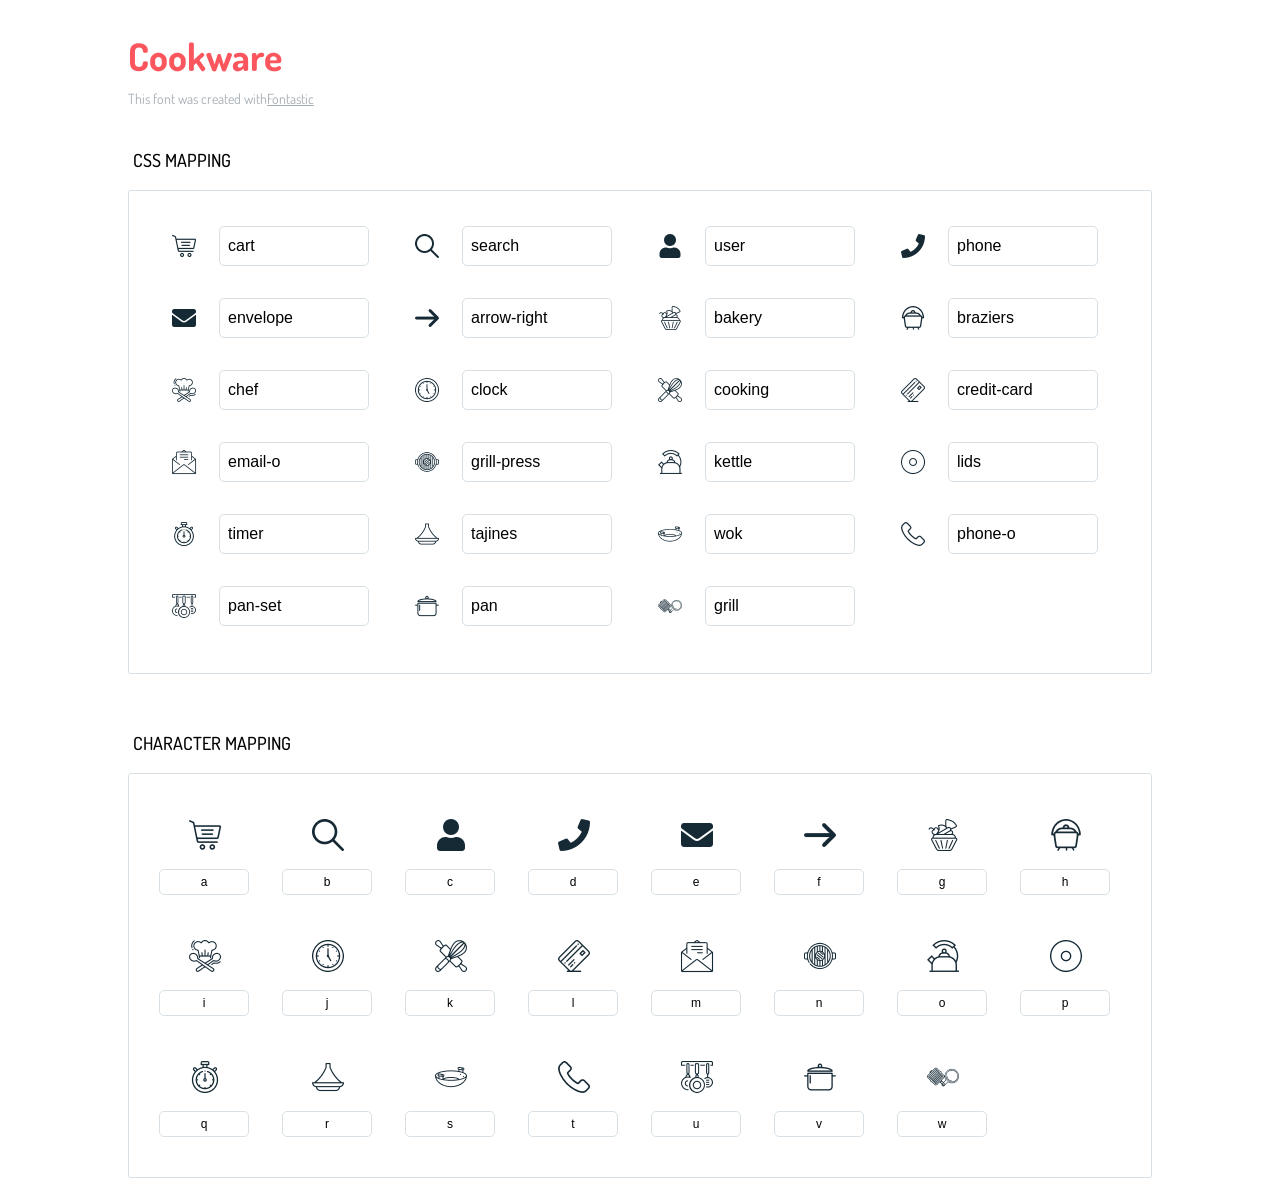
==== fonts/cookware-icons/icons-reference.html @ e8573e4f "icons font added" ====
<!DOCTYPE html>
<html lang="en">
  <head>
    <meta charset="utf-8">
    <meta http-equiv="X-UA-Compatible" content="IE=edge,chrome=1">
    <meta name="viewport" content="width=device-width,initial-scale=1">
    <title>Font Reference - Cookware</title>
    <link href="http://fonts.googleapis.com/css?family=Dosis:400,500,700" rel="stylesheet" type="text/css">
    <link rel="stylesheet" href="styles.css">
    <style type="text/css">html,body,div,span,applet,object,iframe,h1,h2,h3,h4,h5,h6,p,blockquote,pre,a,abbr,acronym,address,big,cite,code,del,dfn,em,img,ins,kbd,q,s,samp,small,strike,strong,sub,sup,tt,var,dl,dt,dd,ol,ul,li,fieldset,form,label,legend,table,caption,tbody,tfoot,thead,tr,th,td{margin:0;padding:0;border:0;outline:0;font-weight:inherit;font-style:inherit;font-family:inherit;font-size:100%;vertical-align:baseline}body{line-height:1;color:#000;background:#fff}ol,ul{list-style:none}table{border-collapse:separate;border-spacing:0;vertical-align:middle}caption,th,td{text-align:left;font-weight:normal;vertical-align:middle}a img{border:none}*{-webkit-box-sizing:border-box;-moz-box-sizing:border-box;box-sizing:border-box}body{font-family:'Dosis','Tahoma',sans-serif}.container{margin:15px auto;width:80%}h1{margin:40px 0 20px;font-weight:700;font-size:38px;line-height:32px;color:#fb565e}h2{font-size:18px;padding:0 0 21px 5px;margin:45px 0 0 0;text-transform:uppercase;font-weight:500}.small{font-size:14px;color:#a5adb4;}.small a{color:#a5adb4;}.small a:hover{color:#fb565e}.glyphs.character-mapping{margin:0 0 20px 0;padding:20px 0 20px 30px;color:rgba(0,0,0,0.5);border:1px solid #d8e0e5;border-radius:3px;}.glyphs.character-mapping li{margin:0 30px 20px 0;display:inline-block;width:90px}.glyphs.character-mapping .icon{margin:10px 0 10px 15px;padding:15px;position:relative;width:55px;height:55px;color:#162a36 !important;overflow:hidden;border-radius:3px;font-size:32px;}.glyphs.character-mapping .icon svg{fill:#000}.glyphs.character-mapping input{margin:0;padding:5px 0;line-height:12px;font-size:12px;display:block;width:100%;border:1px solid #d8e0e5;border-radius:5px;text-align:center;outline:0;}.glyphs.character-mapping input:focus{border:1px solid #fbde4a;-webkit-box-shadow:inset 0 0 3px #fbde4a;box-shadow:inset 0 0 3px #fbde4a}.glyphs.character-mapping input:hover{-webkit-box-shadow:inset 0 0 3px #fbde4a;box-shadow:inset 0 0 3px #fbde4a}.glyphs.css-mapping{margin:0 0 60px 0;padding:30px 0 20px 30px;color:rgba(0,0,0,0.5);border:1px solid #d8e0e5;border-radius:3px;}.glyphs.css-mapping li{margin:0 30px 20px 0;padding:0;display:inline-block;overflow:hidden}.glyphs.css-mapping .icon{margin:0;margin-right:10px;padding:13px;height:50px;width:50px;color:#162a36 !important;overflow:hidden;float:left;font-size:24px}.glyphs.css-mapping input{margin:0;margin-top:5px;padding:8px;line-height:16px;font-size:16px;display:block;width:150px;height:40px;border:1px solid #d8e0e5;border-radius:5px;background:#fff;outline:0;float:right;}.glyphs.css-mapping input:focus{border:1px solid #fbde4a;-webkit-box-shadow:inset 0 0 3px #fbde4a;box-shadow:inset 0 0 3px #fbde4a}.glyphs.css-mapping input:hover{-webkit-box-shadow:inset 0 0 3px #fbde4a;box-shadow:inset 0 0 3px #fbde4a}</style>
  </head>
  <body>
    <div class="container">
      <h1>Cookware</h1>
      <p class="small">This font was created with<a href="http://fontastic.me/">Fontastic</a></p>
      <h2>CSS mapping</h2>
      <ul class="glyphs css-mapping">
        <li>
          <div class="icon icon-cart"></div>
          <input type="text" readonly="readonly" value="cart">
        </li>
        <li>
          <div class="icon icon-search"></div>
          <input type="text" readonly="readonly" value="search">
        </li>
        <li>
          <div class="icon icon-user"></div>
          <input type="text" readonly="readonly" value="user">
        </li>
        <li>
          <div class="icon icon-phone"></div>
          <input type="text" readonly="readonly" value="phone">
        </li>
        <li>
          <div class="icon icon-envelope"></div>
          <input type="text" readonly="readonly" value="envelope">
        </li>
        <li>
          <div class="icon icon-arrow-right"></div>
          <input type="text" readonly="readonly" value="arrow-right">
        </li>
        <li>
          <div class="icon icon-bakery"></div>
          <input type="text" readonly="readonly" value="bakery">
        </li>
        <li>
          <div class="icon icon-braziers"></div>
          <input type="text" readonly="readonly" value="braziers">
        </li>
        <li>
          <div class="icon icon-chef"></div>
          <input type="text" readonly="readonly" value="chef">
        </li>
        <li>
          <div class="icon icon-clock"></div>
          <input type="text" readonly="readonly" value="clock">
        </li>
        <li>
          <div class="icon icon-cooking"></div>
          <input type="text" readonly="readonly" value="cooking">
        </li>
        <li>
          <div class="icon icon-credit-card"></div>
          <input type="text" readonly="readonly" value="credit-card">
        </li>
        <li>
          <div class="icon icon-email-o"></div>
          <input type="text" readonly="readonly" value="email-o">
        </li>
        <li>
          <div class="icon icon-grill-press"></div>
          <input type="text" readonly="readonly" value="grill-press">
        </li>
        <li>
          <div class="icon icon-kettle"></div>
          <input type="text" readonly="readonly" value="kettle">
        </li>
        <li>
          <div class="icon icon-lids"></div>
          <input type="text" readonly="readonly" value="lids">
        </li>
        <li>
          <div class="icon icon-timer"></div>
          <input type="text" readonly="readonly" value="timer">
        </li>
        <li>
          <div class="icon icon-tajines"></div>
          <input type="text" readonly="readonly" value="tajines">
        </li>
        <li>
          <div class="icon icon-wok"></div>
          <input type="text" readonly="readonly" value="wok">
        </li>
        <li>
          <div class="icon icon-phone-o"></div>
          <input type="text" readonly="readonly" value="phone-o">
        </li>
        <li>
          <div class="icon icon-pan-set"></div>
          <input type="text" readonly="readonly" value="pan-set">
        </li>
        <li>
          <div class="icon icon-pan"></div>
          <input type="text" readonly="readonly" value="pan">
        </li>
        <li>
          <div class="icon icon-grill"></div>
          <input type="text" readonly="readonly" value="grill">
        </li>
      </ul>
      <h2>Character mapping</h2>
      <ul class="glyphs character-mapping">
        <li>
          <div data-icon="a" class="icon"></div>
          <input type="text" readonly="readonly" value="a">
        </li>
        <li>
          <div data-icon="b" class="icon"></div>
          <input type="text" readonly="readonly" value="b">
        </li>
        <li>
          <div data-icon="c" class="icon"></div>
          <input type="text" readonly="readonly" value="c">
        </li>
        <li>
          <div data-icon="d" class="icon"></div>
          <input type="text" readonly="readonly" value="d">
        </li>
        <li>
          <div data-icon="e" class="icon"></div>
          <input type="text" readonly="readonly" value="e">
        </li>
        <li>
          <div data-icon="f" class="icon"></div>
          <input type="text" readonly="readonly" value="f">
        </li>
        <li>
          <div data-icon="g" class="icon"></div>
          <input type="text" readonly="readonly" value="g">
        </li>
        <li>
          <div data-icon="h" class="icon"></div>
          <input type="text" readonly="readonly" value="h">
        </li>
        <li>
          <div data-icon="i" class="icon"></div>
          <input type="text" readonly="readonly" value="i">
        </li>
        <li>
          <div data-icon="j" class="icon"></div>
          <input type="text" readonly="readonly" value="j">
        </li>
        <li>
          <div data-icon="k" class="icon"></div>
          <input type="text" readonly="readonly" value="k">
        </li>
        <li>
          <div data-icon="l" class="icon"></div>
          <input type="text" readonly="readonly" value="l">
        </li>
        <li>
          <div data-icon="m" class="icon"></div>
          <input type="text" readonly="readonly" value="m">
        </li>
        <li>
          <div data-icon="n" class="icon"></div>
          <input type="text" readonly="readonly" value="n">
        </li>
        <li>
          <div data-icon="o" class="icon"></div>
          <input type="text" readonly="readonly" value="o">
        </li>
        <li>
          <div data-icon="p" class="icon"></div>
          <input type="text" readonly="readonly" value="p">
        </li>
        <li>
          <div data-icon="q" class="icon"></div>
          <input type="text" readonly="readonly" value="q">
        </li>
        <li>
          <div data-icon="r" class="icon"></div>
          <input type="text" readonly="readonly" value="r">
        </li>
        <li>
          <div data-icon="s" class="icon"></div>
          <input type="text" readonly="readonly" value="s">
        </li>
        <li>
          <div data-icon="t" class="icon"></div>
          <input type="text" readonly="readonly" value="t">
        </li>
        <li>
          <div data-icon="u" class="icon"></div>
          <input type="text" readonly="readonly" value="u">
        </li>
        <li>
          <div data-icon="v" class="icon"></div>
          <input type="text" readonly="readonly" value="v">
        </li>
        <li>
          <div data-icon="w" class="icon"></div>
          <input type="text" readonly="readonly" value="w">
        </li>
      </ul>
    </div>
    <script>(function() {
  var glyphs, i, len, ref;

  ref = document.getElementsByClassName('glyphs');
  for (i = 0, len = ref.length; i < len; i++) {
    glyphs = ref[i];
    glyphs.addEventListener('click', function(event) {
      if (event.target.tagName === 'INPUT') {
        return event.target.select();
      }
    });
  }

}).call(this);

    </script>
  </body>
</html>
---- fonts/cookware-icons/styles.css ----
@charset "UTF-8";

@font-face {
  font-family: "cookware";
  src:url("fonts/cookware.eot");
  src:url("fonts/cookware.eot?#iefix") format("embedded-opentype"),
    url("fonts/cookware.woff") format("woff"),
    url("fonts/cookware.ttf") format("truetype"),
    url("fonts/cookware.svg#cookware") format("svg");
  font-weight: normal;
  font-style: normal;

}

[data-icon]:before {
  font-family: "cookware" !important;
  content: attr(data-icon);
  font-style: normal !important;
  font-weight: normal !important;
  font-variant: normal !important;
  text-transform: none !important;
  speak: none;
  line-height: 1;
  -webkit-font-smoothing: antialiased;
  -moz-osx-font-smoothing: grayscale;
}

[class^="icon-"]:before,
[class*=" icon-"]:before {
  font-family: "cookware" !important;
  font-style: normal !important;
  font-weight: normal !important;
  font-variant: normal !important;
  text-transform: none !important;
  speak: none;
  line-height: 1;
  -webkit-font-smoothing: antialiased;
  -moz-osx-font-smoothing: grayscale;
}

.icon-cart:before {
  content: "\61";
}
.icon-search:before {
  content: "\62";
}
.icon-user:before {
  content: "\63";
}
.icon-phone:before {
  content: "\64";
}
.icon-envelope:before {
  content: "\65";
}
.icon-arrow-right:before {
  content: "\66";
}
.icon-bakery:before {
  content: "\67";
}
.icon-braziers:before {
  content: "\68";
}
.icon-chef:before {
  content: "\69";
}
.icon-clock:before {
  content: "\6a";
}
.icon-cooking:before {
  content: "\6b";
}
.icon-credit-card:before {
  content: "\6c";
}
.icon-email-o:before {
  content: "\6d";
}
.icon-grill-press:before {
  content: "\6e";
}
.icon-kettle:before {
  content: "\6f";
}
.icon-lids:before {
  content: "\70";
}
.icon-timer:before {
  content: "\71";
}
.icon-tajines:before {
  content: "\72";
}
.icon-wok:before {
  content: "\73";
}
.icon-phone-o:before {
  content: "\74";
}
.icon-pan-set:before {
  content: "\75";
}
.icon-pan:before {
  content: "\76";
}
.icon-grill:before {
  content: "\77";
}
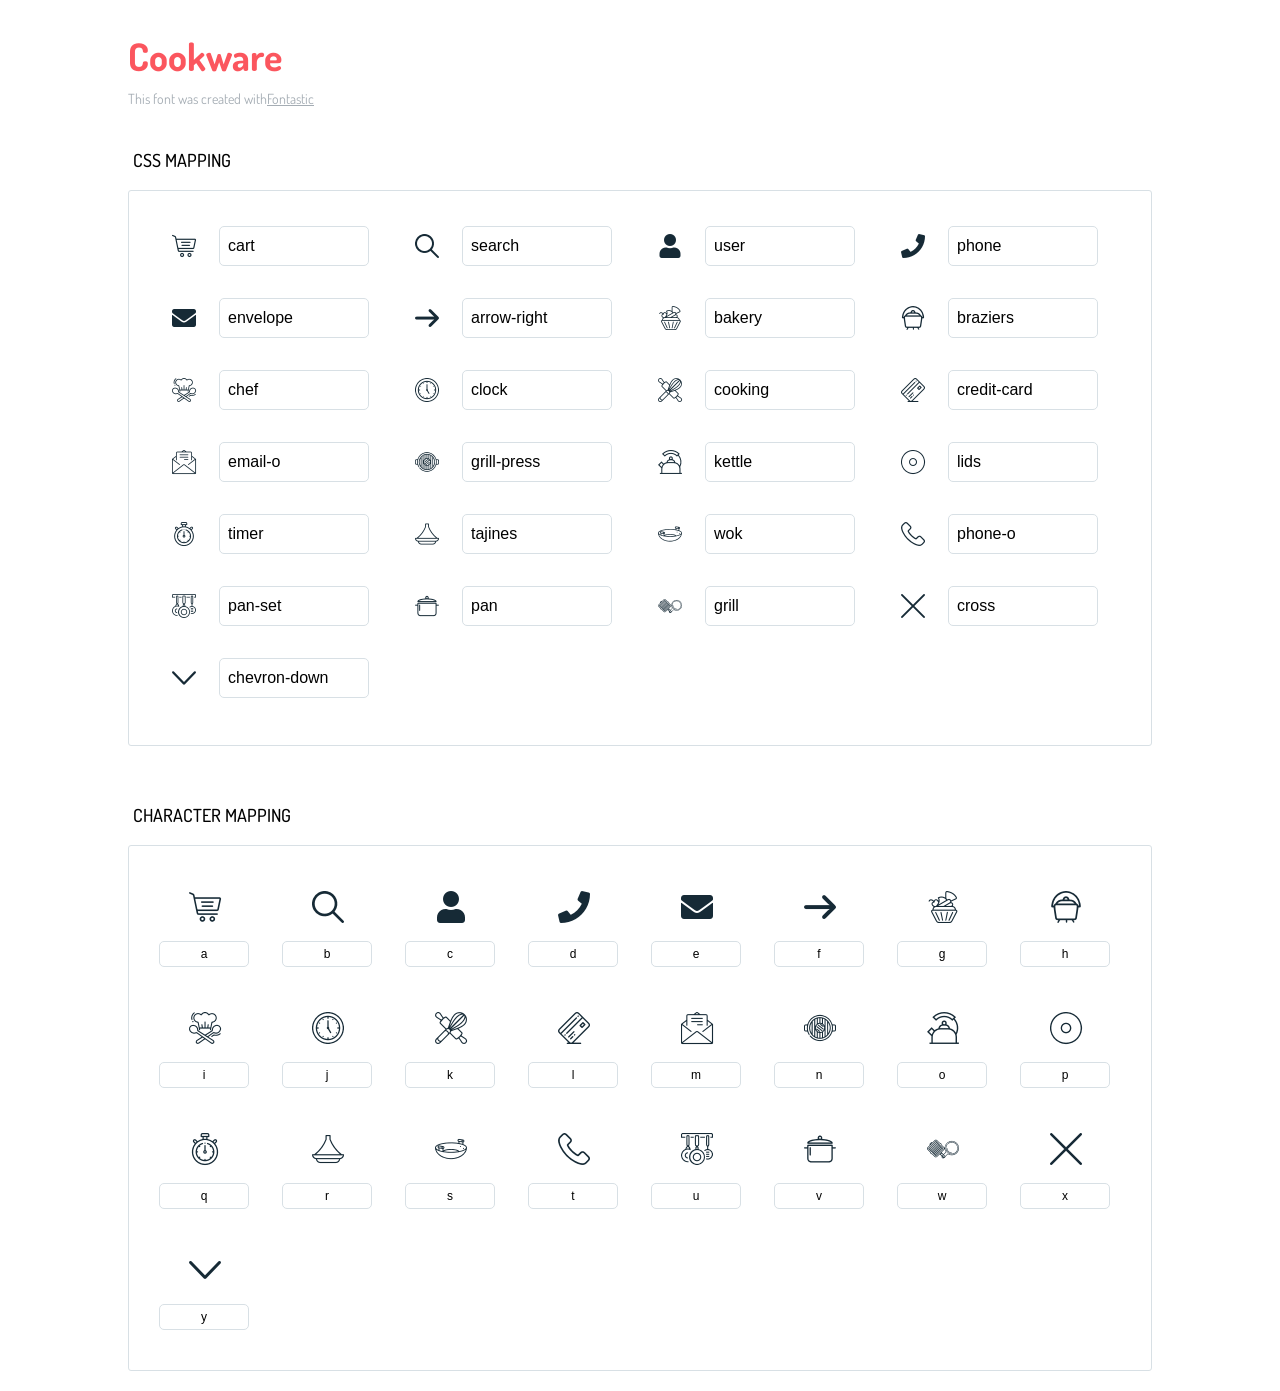
==== commit e3670925: "header styling continued" ====
--- a/fonts/cookware-icons/icons-reference.html
+++ b/fonts/cookware-icons/icons-reference.html
@@ -107,6 +107,14 @@
           <div class="icon icon-grill"></div>
           <input type="text" readonly="readonly" value="grill">
         </li>
+        <li>
+          <div class="icon icon-cross"></div>
+          <input type="text" readonly="readonly" value="cross">
+        </li>
+        <li>
+          <div class="icon icon-chevron-down"></div>
+          <input type="text" readonly="readonly" value="chevron-down">
+        </li>
       </ul>
       <h2>Character mapping</h2>
       <ul class="glyphs character-mapping">
@@ -201,6 +209,14 @@
         <li>
           <div data-icon="w" class="icon"></div>
           <input type="text" readonly="readonly" value="w">
+        </li>
+        <li>
+          <div data-icon="x" class="icon"></div>
+          <input type="text" readonly="readonly" value="x">
+        </li>
+        <li>
+          <div data-icon="y" class="icon"></div>
+          <input type="text" readonly="readonly" value="y">
         </li>
       </ul>
     </div>
--- a/fonts/cookware-icons/styles.css
+++ b/fonts/cookware-icons/styles.css
@@ -107,3 +107,9 @@
 .icon-grill:before {
   content: "\77";
 }
+.icon-cross:before {
+  content: "\78";
+}
+.icon-chevron-down:before {
+  content: "\79";
+}
